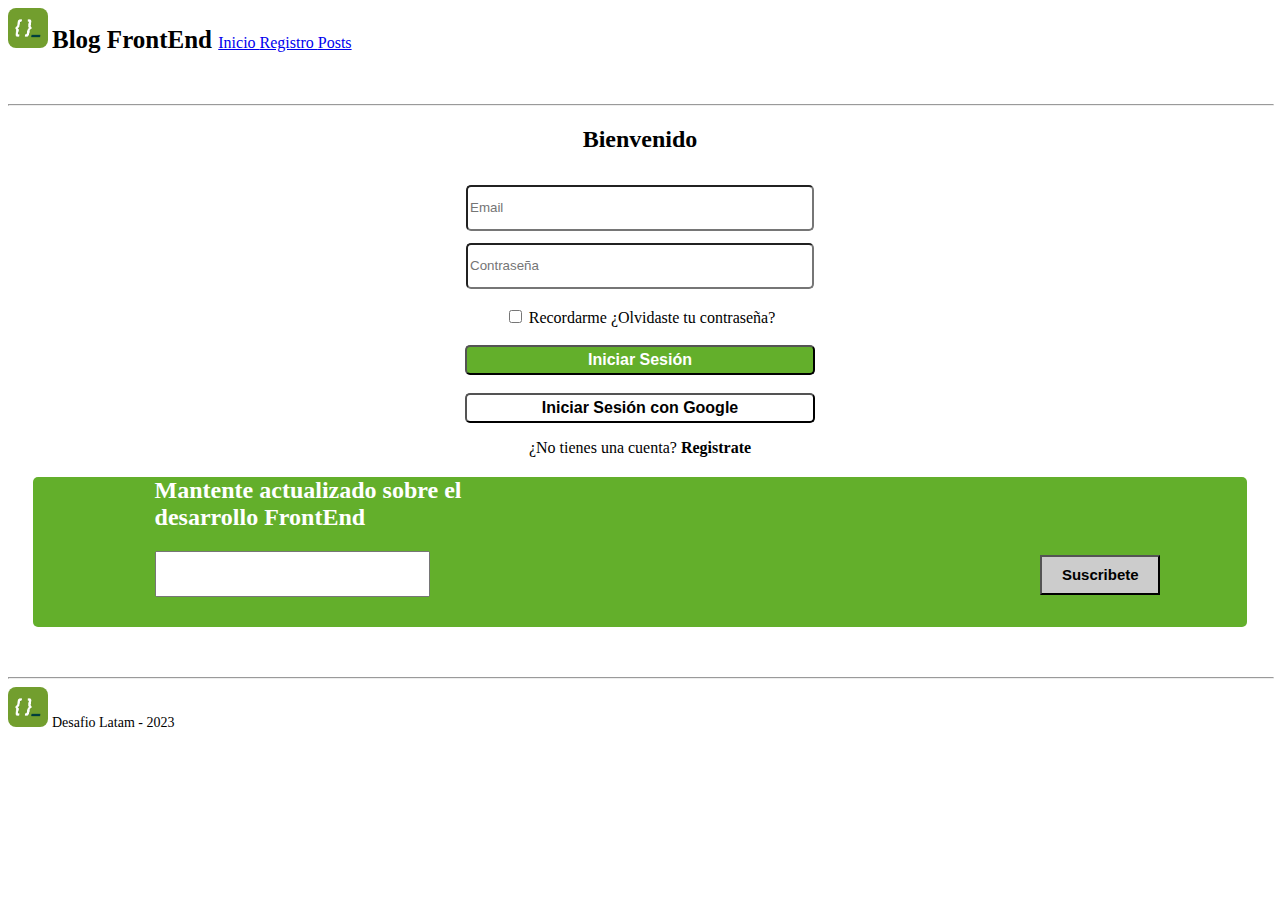
==== index.html @ bfb11bfc "version 1 pagina post" ====
<!DOCTYPE html>
<html lang="en">
<head>
    <meta charset="UTF-8">
    <meta name="viewport" content="width=device-width, initial-scale=1.0">
    <link rel="stylesheet" href="assets/css/styles.css">
    <title>Ejemplo</title>
</head>
<body>

    <header>
        <img class="logo" src="assets/img/logos/adl.png">
        <p class="tituloPrincipal"> Blog FrontEnd </p>
        <a href="index.html"> Inicio </a>
        <a href="registro.html"> Registro </a>
        <a href="post.html"> Posts </a> 
    </header>

    <div>
        <hr class="lineaAcoplado">
    </div>

    <main class="FormularioCentrado">
        <h2 class="tituloFormulario"> Bienvenido </h2>
        <div>
            <input class="inputsFormulario" placeholder="Email">
            <input class="inputsFormulario" placeholder="Contraseña">
        </div>
        <br>
        <div>
            <input type="checkbox">
            <label>Recordarme</label>
            <label>¿Olvidaste tu contraseña?</label>
        </div>
        <br>
        <div>
            <button class="boton boton1"> Iniciar Sesión </button>
        </div>
        <br>
        <div>
            <button class="boton boton2"> Iniciar Sesión con Google </button>
        </div>
        <p>¿No tienes una cuenta? <strong>Registrate</strong></p>
    </main>

    <div class="componenteSubscripcion">
        <h2 class="textoSubscripcion"> Mantente actualizado sobre el <br> desarrollo FrontEnd</h2>
        <input class="inputSubscripcion">
        <button class="botonSubscripcion"> Suscribete</button>
    </div>

    <div>
        <hr class="lineaAcoplado">
    </div>

    <footer>
        <img class="logo" src="assets/img/logos/adl.png">
        <p class="comentarioPieDePagina"> Desafio Latam - 2023 </p>
    </footer>

</body>
</html>
---- assets/css/styles.css ----
/* abstracts */
/* base */
/* components */
.boton {
  border-radius: 5px;
  width: 350px;
  height: 30px;
  font-size: 16px;
  font-weight: 800;
}

.inputsFormulario {
  height: 40px;
  border-radius: 5px;
  width: 100%;
  max-width: 340px;
  margin-top: 12px;
}

.componenteSubscripcion {
  background-color: #63af2b;
  width: 96%;
  height: 150px;
  margin-left: 2%;
  margin-right: 2%;
  border-radius: 5px;
}

.textoSubscripcion {
  color: white;
  text-align: left;
  font-size: 24px;
  margin-left: 10%;
}

.inputSubscripcion {
  width: 22%;
  height: 40px;
  margin-left: 10%;
  font-size: 20px;
}

.botonSubscripcion {
  color: black;
  background-color: #cccccc;
  height: 40px;
  width: 120px;
  margin-left: 50%;
  font-size: 15px;
  font-weight: 800;
}

/* layout */
.FormularioCentrado {
  text-align: center;
  margin: 0 auto;
  width: 500px;
}

/* pages */
/* themes */
.boton1 {
  background-color: #63af2b;
  color: white;
}

.boton2 {
  background-color: white;
  color: black;
}

.sombreado {
  background-color: #eeeeee;
}

.logo {
  width: 40px;
  height: 40px;
  border-radius: 20%;
}

.lineaAcoplado {
  width: 100%;
  margin-top: 50px;
}

.logoAspecto {
  border-radius: 50px;
}

.imgBootstrap {
  width: 45vw;
  height: 22vw;
  border-radius: 10px;
}

.imagenFin {
  width: 25vw;
  height: 18vw;
  border-radius: 7%;
}

.imagenCircle {
  border-radius: 50%;
  width: 3vw;
}

.tituloPrincipal {
  font-size: 25px;
  font-weight: 700;
  display: inline;
}

.tituloFormulario {
  font-size: 24px;
}

.comentarioPieDePagina {
  text-align: right;
  font-size: 14px;
  display: inline;
}

.parrafo {
  text-align: left;
}

.autor {
  font-size: 18px;
}

/* vendors */

/*# sourceMappingURL=styles.css.map */
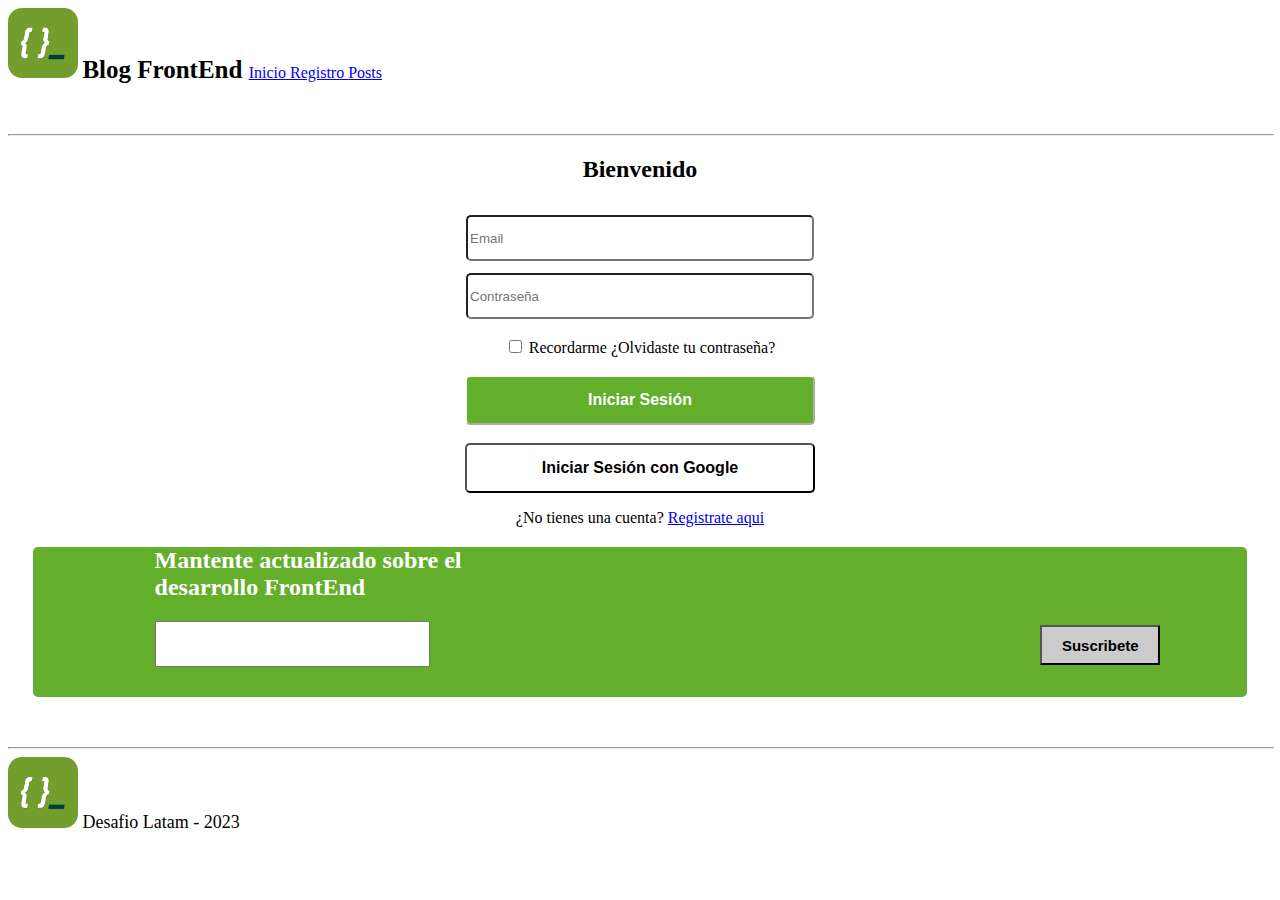
==== commit 925369fc: "cambios en el post" ====
--- a/index.html
+++ b/index.html
@@ -40,7 +40,7 @@
         <div>
             <button class="boton boton2"> Iniciar Sesión con Google </button>
         </div>
-        <p>¿No tienes una cuenta? <strong>Registrate</strong></p>
+        <p>¿No tienes una cuenta? <a href="registro.html" class="">Registrate aqui</a></p>
     </main>
 
     <div class="componenteSubscripcion">
--- a/assets/css/styles.css
+++ b/assets/css/styles.css
@@ -1,10 +1,15 @@
 /* abstracts */
 /* base */
+.style {
+  font-family: "Roboto", sans-serif;
+  font-style: normal;
+}
+
 /* components */
 .boton {
   border-radius: 5px;
   width: 350px;
-  height: 30px;
+  height: 50px;
   font-size: 16px;
   font-weight: 800;
 }
@@ -62,6 +67,7 @@
 .boton1 {
   background-color: #63af2b;
   color: white;
+  border-color: white;
 }
 
 .boton2 {
@@ -71,11 +77,12 @@
 
 .sombreado {
   background-color: #eeeeee;
+  border-radius: 1%;
 }
 
 .logo {
-  width: 40px;
-  height: 40px;
+  width: 5.5vw;
+  height: 5.5vw;
   border-radius: 20%;
 }
 
@@ -105,6 +112,16 @@
   width: 3vw;
 }
 
+.imagenCircle2 {
+  border-radius: 50%;
+  width: 5vw;
+}
+
+.imgb {
+  height: 40px;
+  width: 40px;
+}
+
 .tituloPrincipal {
   font-size: 25px;
   font-weight: 700;
@@ -117,7 +134,7 @@
 
 .comentarioPieDePagina {
   text-align: right;
-  font-size: 14px;
+  font-size: 18px;
   display: inline;
 }
 
@@ -129,6 +146,15 @@
   font-size: 18px;
 }
 
+.titulo {
+  font-size: 27px;
+  font-weight: 700;
+}
+
+.negra {
+  font-weight: 700;
+}
+
 /* vendors */
 
 /*# sourceMappingURL=styles.css.map */
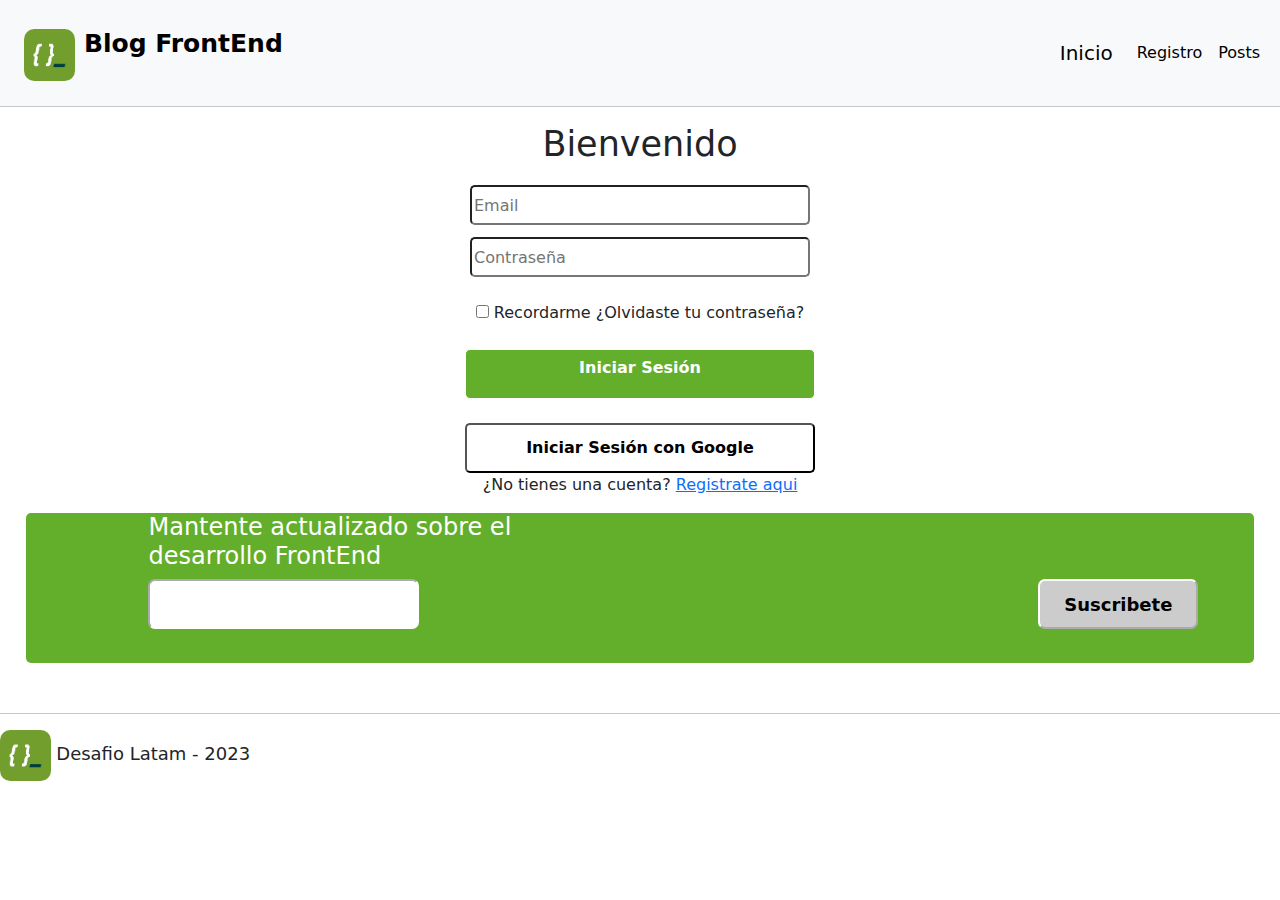
==== commit 1ea1a18e: "cambios generales" ====
--- a/index.html
+++ b/index.html
@@ -3,22 +3,40 @@
 <head>
     <meta charset="UTF-8">
     <meta name="viewport" content="width=device-width, initial-scale=1.0">
+    <link href="https://cdn.jsdelivr.net/npm/bootstrap@5.3.3/dist/css/bootstrap.min.css" rel="stylesheet" integrity="sha384-QWTKZyjpPEjISv5WaRU9OFeRpok6YctnYmDr5pNlyT2bRjXh0JMhjY6hW+ALEwIH" crossorigin="anonymous">
     <link rel="stylesheet" href="assets/css/styles.css">
     <title>Ejemplo</title>
 </head>
 <body>
 
-    <header>
-        <img class="logo" src="assets/img/logos/adl.png">
-        <p class="tituloPrincipal"> Blog FrontEnd </p>
-        <a href="index.html"> Inicio </a>
-        <a href="registro.html"> Registro </a>
-        <a href="post.html"> Posts </a> 
-    </header>
-
-    <div>
-        <hr class="lineaAcoplado">
-    </div>
+    <header class="navbar navbar-expand-lg bg-body-tertiary">
+        <div class="container-fluid tam">
+          <div class="container-fluid">
+            <p class="navbar-brand tituloPrincipal" href="#">
+              <img src="assets/img/logos/adl.png" alt="Logo" class="logo d-inline-block align-text-top">
+              Blog FrontEnd
+            </p>
+          </div>
+          <a class="navbar-brand" href="index.html">Inicio</a>
+          <button class="navbar-toggler" type="button" data-bs-toggle="collapse" data-bs-target="#navbarNav" aria-controls="navbarNav" aria-expanded="false" aria-label="Toggle navigation">
+            <span class="navbar-toggler-icon"></span>
+          </button>
+          <div class="collapse navbar-collapse" id="navbarNav">
+            <ul class="navbar-nav">
+              <li class="nav-item">
+                <a class="nav-link active" aria-current="page" href="registro.html">Registro </a>
+              </li>
+              <li class="nav-item">
+                <a class="nav-link active" href="post.html">Posts</a>
+              </li>
+            </ul>
+          </div>
+        </div>
+      </header>
+  
+      <div>
+          <hr class="lineaNav">
+      </div>
 
     <main class="FormularioCentrado">
         <h2 class="tituloFormulario"> Bienvenido </h2>
@@ -34,7 +52,7 @@
         </div>
         <br>
         <div>
-            <button class="boton boton1"> Iniciar Sesión </button>
+          <a href="post.html" class="btn btn-success"> Iniciar Sesión </a>
         </div>
         <br>
         <div>
--- a/assets/css/styles.css
+++ b/assets/css/styles.css
@@ -6,6 +6,14 @@
 }
 
 /* components */
+.btn-success {
+  border-radius: 5px;
+  width: 350px;
+  height: 50px;
+  font-size: 16px;
+  font-weight: 800;
+}
+
 .boton {
   border-radius: 5px;
   width: 350px;
@@ -40,19 +48,23 @@
 
 .inputSubscripcion {
   width: 22%;
-  height: 40px;
+  height: 50px;
   margin-left: 10%;
   font-size: 20px;
+  border-radius: 7px;
+  border-color: white;
 }
 
 .botonSubscripcion {
   color: black;
   background-color: #cccccc;
-  height: 40px;
-  width: 120px;
+  height: 50px;
+  width: 160px;
   margin-left: 50%;
-  font-size: 15px;
+  font-size: 18px;
   font-weight: 800;
+  border-radius: 7px;
+  border-color: white;
 }
 
 /* layout */
@@ -64,6 +76,12 @@
 
 /* pages */
 /* themes */
+.btn {
+  background-color: #63af2b;
+  color: white;
+  border-color: white;
+}
+
 .boton1 {
   background-color: #63af2b;
   color: white;
@@ -81,9 +99,13 @@
 }
 
 .logo {
-  width: 5.5vw;
-  height: 5.5vw;
+  width: 4vw;
+  height: 4vw;
   border-radius: 20%;
+}
+
+.lineaNav {
+  margin-top: 0px;
 }
 
 .lineaAcoplado {
@@ -109,17 +131,21 @@
 
 .imagenCircle {
   border-radius: 50%;
-  width: 3vw;
+  width: 2vw;
 }
 
 .imagenCircle2 {
   border-radius: 50%;
-  width: 5vw;
+  width: 3vw;
 }
 
 .imgb {
   height: 40px;
   width: 40px;
+}
+
+.tam {
+  height: 90px;
 }
 
 .tituloPrincipal {
@@ -129,13 +155,14 @@
 }
 
 .tituloFormulario {
-  font-size: 24px;
+  font-size: 35px;
 }
 
 .comentarioPieDePagina {
   text-align: right;
   font-size: 18px;
   display: inline;
+  font-weight: 500;
 }
 
 .parrafo {
@@ -143,7 +170,8 @@
 }
 
 .autor {
-  font-size: 18px;
+  font-weight: 500;
+  font-size: 20px;
 }
 
 .titulo {
@@ -152,7 +180,15 @@
 }
 
 .negra {
+  color: black;
+  font-style: normal;
   font-weight: 700;
+}
+
+.title {
+  font-family: "Roboto", sans-serif;
+  font-style: normal;
+  font-size: 20px;
 }
 
 /* vendors */
